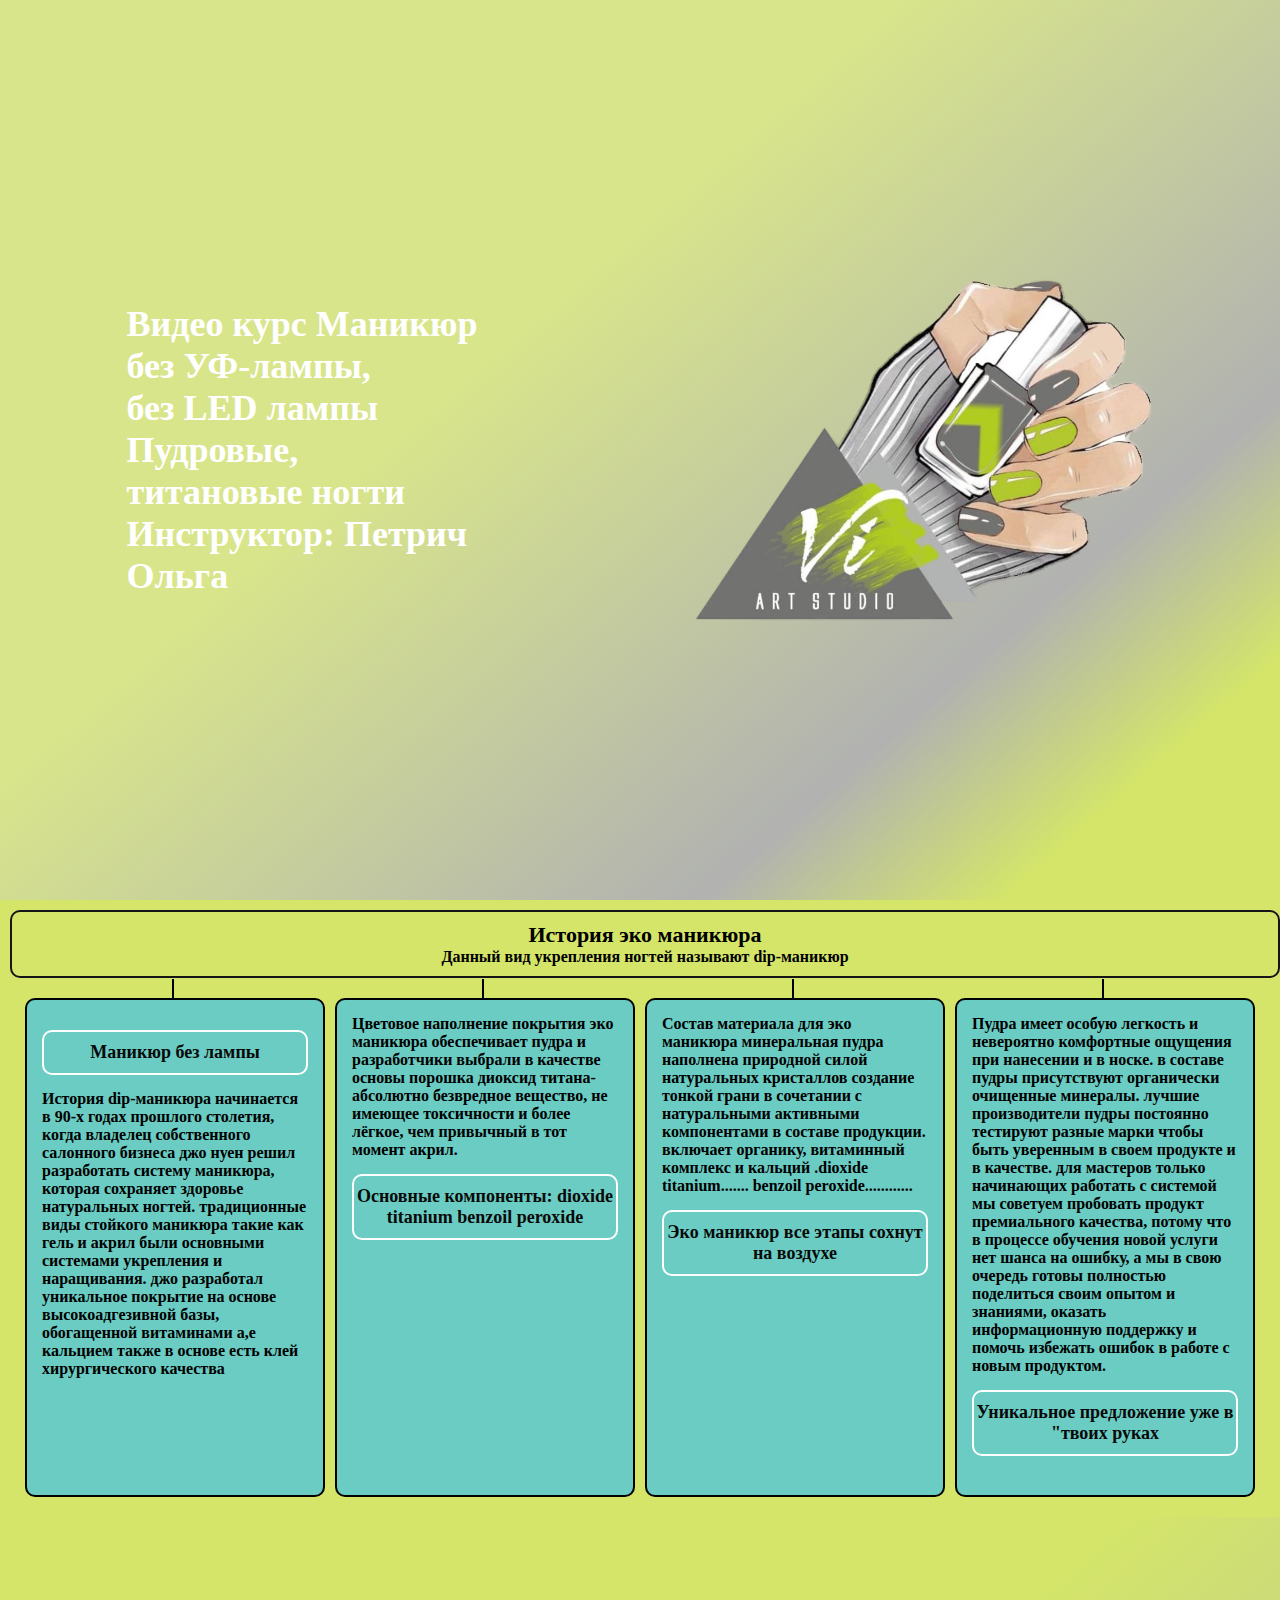
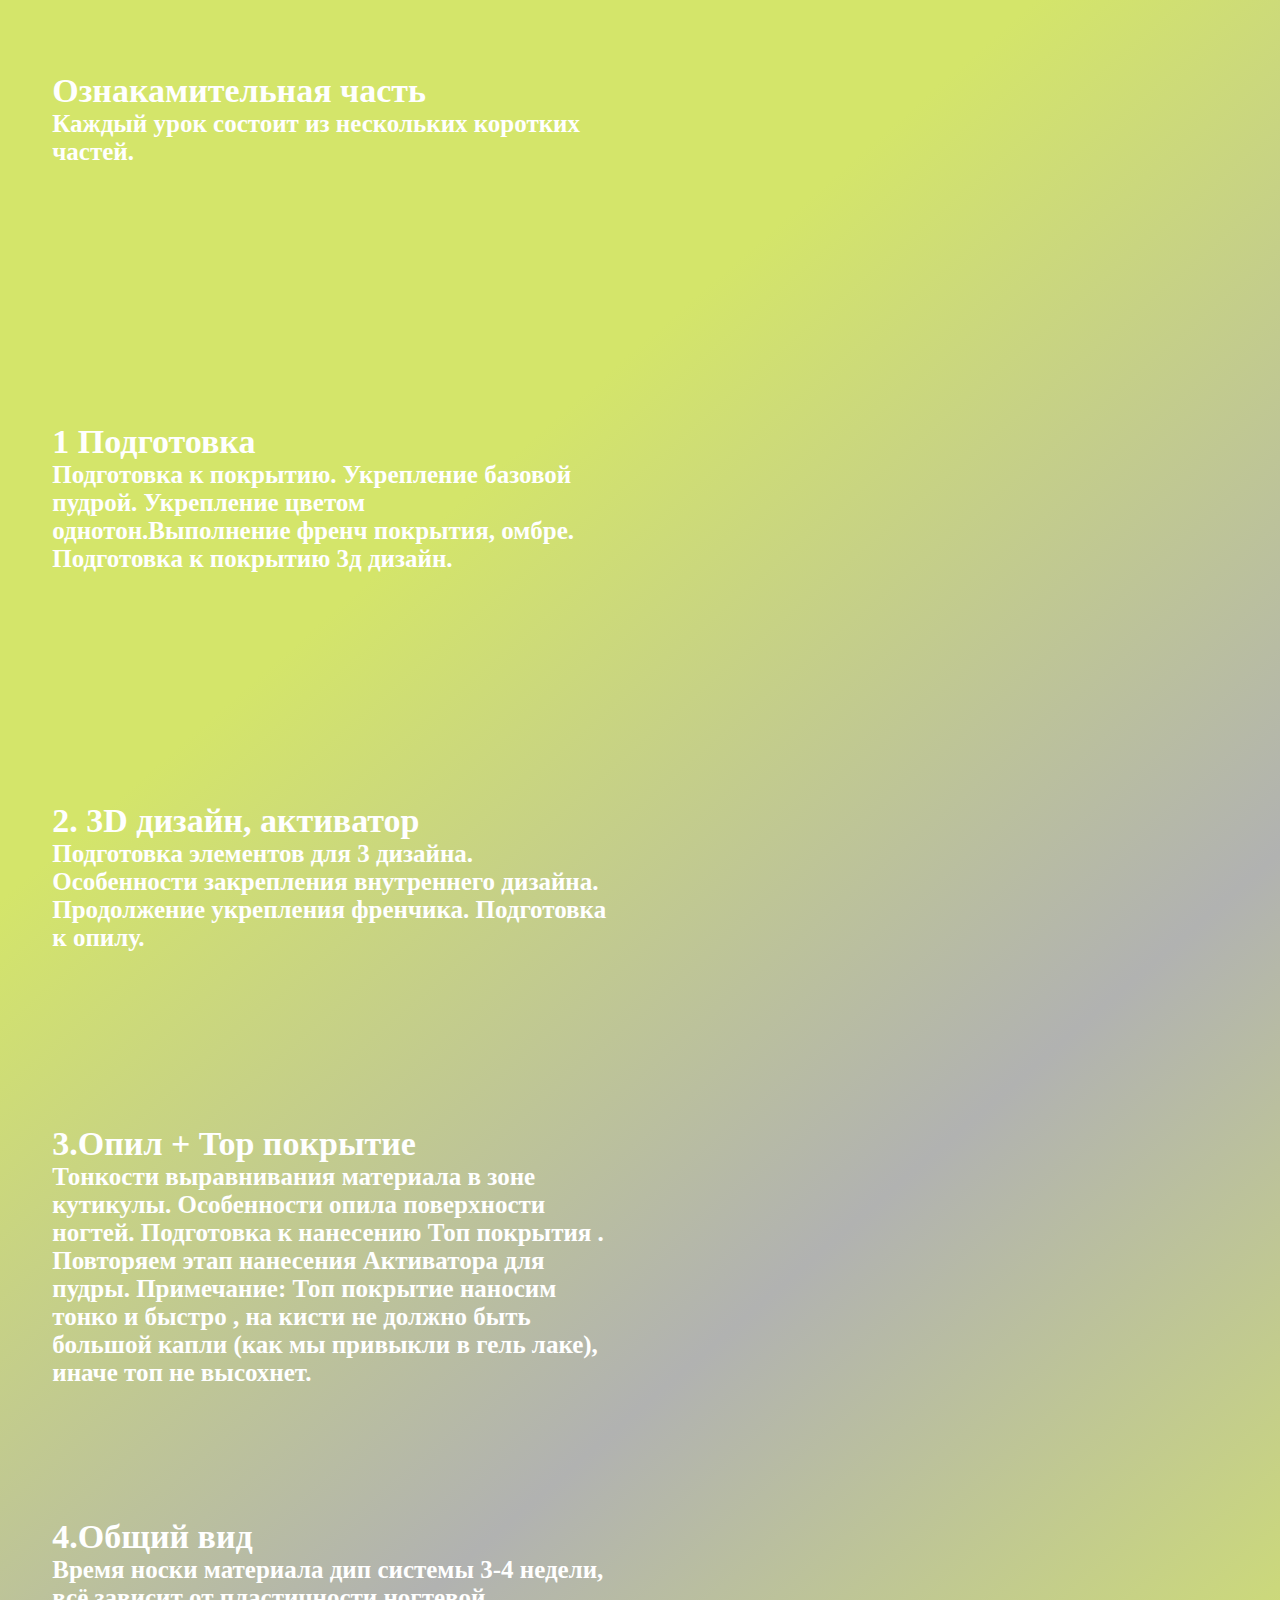
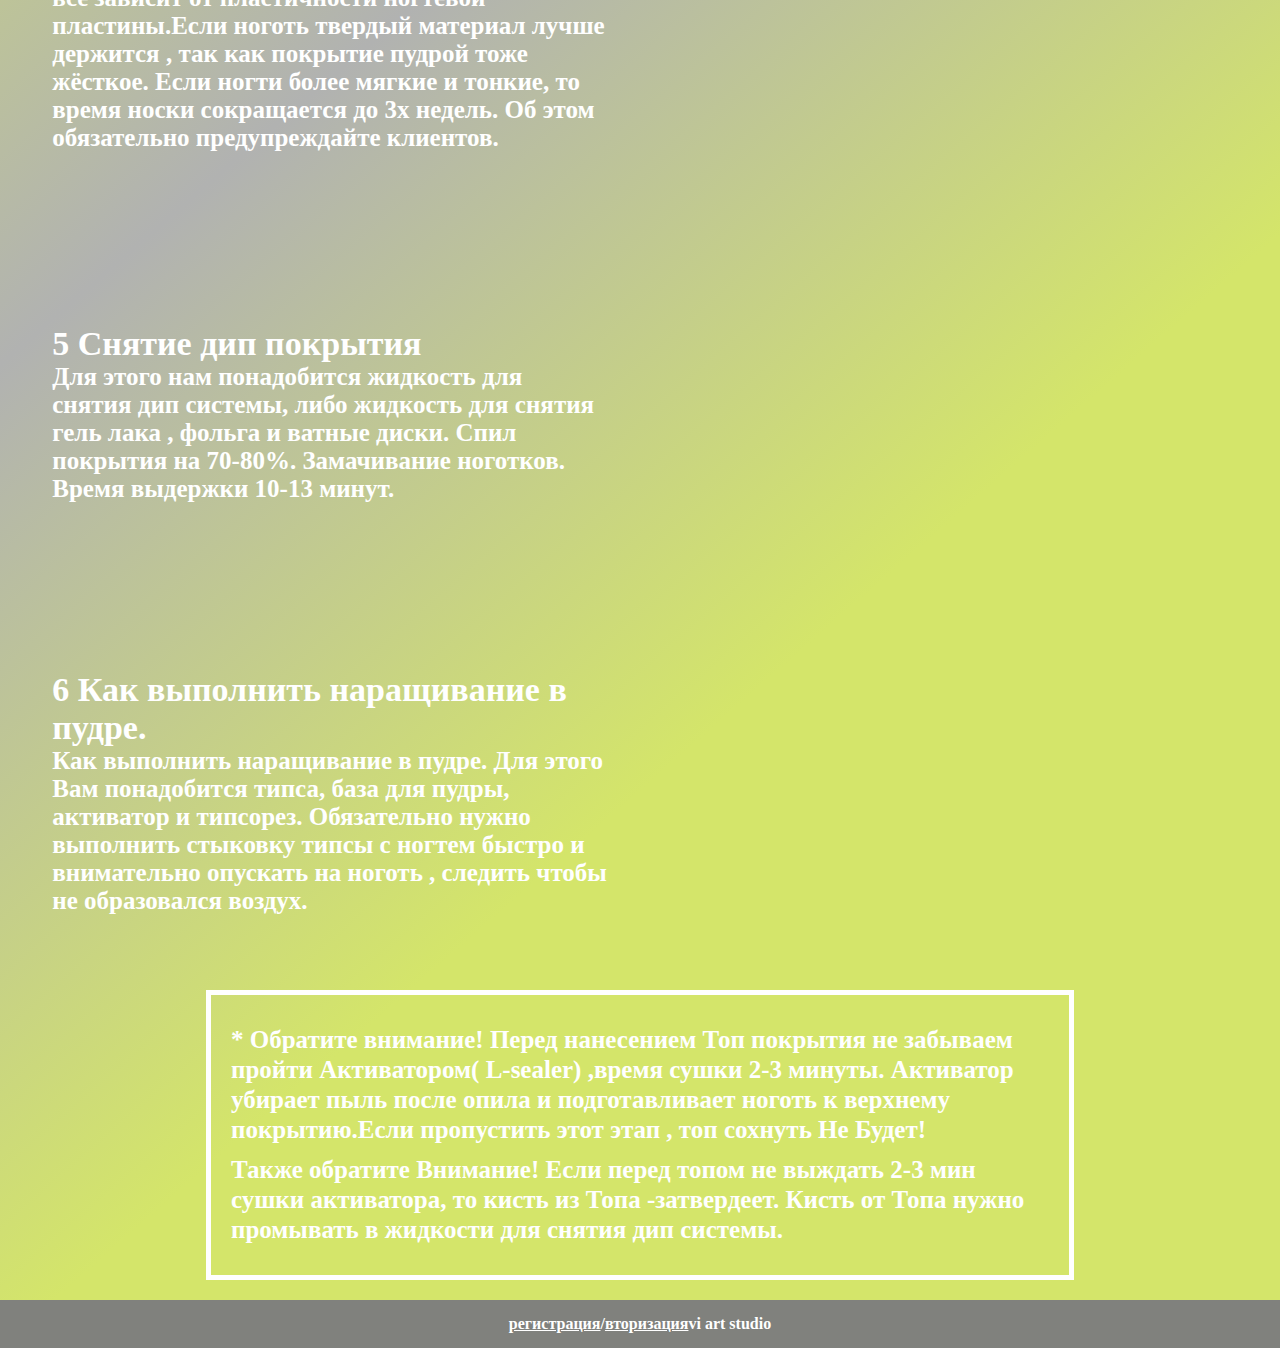
==== page.html @ 76c7f213 "Add files via upload" ====
<!DOCTYPE html>
<html lang="en">
<head>
    <meta charset="UTF-8">
    <meta name="viewport" content="width=device-width, initial-scale=1.0">
    <title>Document</title>
    <link rel="stylesheet" href="style.css">
</head>
<body>
    <div class="wrapper">
        <section class="main_screen">
           

            <div class="screen_container">
                <p>Видео курс Маникюр <br> без УФ-лампы, <br> без LED лампы <br> Пудровые, титановые ногти </p>
                <p>Инструктор: Петрич Ольга</p>
            </div>
            <img src="img/Background.png" alt=""  class="logo">
        </section>
        <!-- <div class="write_line"><p>Обучающий видео курс</p></div> -->
       <!--  -->
       <!-- <div class="slaids"> -->
       
        <div class="container_slider">
            <div class="start">
                <span>История эко маникюра</span>
                <p class="item_text">
                    Данный вид укрепления ногтей называют dip-маникюр</p>
            </div>
            <div class="tree_line">
                <!-- 1 -->
    
                <div class="item">
                    <p class="item_title">Маникюр без лампы</p>
                    <p class="item_text">История dip-маникюра начинается в 90-х годах прошлого столетия, когда владелец собственного салонного бизнеса джо нуен решил разработать систему маникюра, которая сохраняет здоровье натуральных ногтей.
                        традиционные виды стойкого маникюра такие как гель и акрил были основными системами укрепления и
                        наращивания.
                        джо разработал уникальное
                        покрытие на основе
                        высокоадгезивной базы, обогащенной витаминами а,е кальцием также в основе есть клей хирургического качества
                    </p>
                </div>
                <!-- 2 -->
                <div class="item">
                    <p class="item_text">
                        Цветовое наполнение покрытия эко маникюра обеспечивает пудра и разработчики выбрали в качестве основы порошка диоксид титана- абсолютно безвредное вещество, не имеющее токсичности и более лёгкое, чем привычный в тот момент акрил.
                    </p>
                    <p class="item_title">Основные компоненты:
                        dioxide titanium
                        benzoil peroxide
                        </p>

                </div>
                <!-- 3 -->
                <div class="item">
                    <p class="item_text">
                        Состав материала для эко маникюра минеральная пудра наполнена природной силой натуральных кристаллов
                        создание тонкой грани в сочетании с натуральными активными компонентами в составе продукции. включает органику, витаминный комплекс и кальций
                        .dioxide titanium....... benzoil peroxide............
                        
                    </p>
                    <p class="item_title">Эко маникюр все этапы сохнут на воздухе</p>

                </div>
                <!-- 4 -->
                <div class="item">
                    <p class="item_text">
                        Пудра имеет особую легкость и невероятно комфортные ощущения
                        при нанесении и в носке.
                        в составе пудры присутствуют органически очищенные минералы. лучшие производители пудры постоянно тестируют разные марки чтобы быть уверенным в своем продукте и в качестве.
                        для мастеров только начинающих работать с системой мы советуем пробовать продукт премиального качества, потому что в процессе обучения новой услуги нет шанса на ошибку, а мы в свою очередь готовы полностью поделиться своим опытом и знаниями, оказать информационную поддержку и помочь избежать ошибок в работе с новым продуктом.

                        
                    </p>
                    <p class="item_title">Уникальное
                        предложение уже
                        в "твоих руках
                        </p>

                </div>

            </div>
           
                    
        </div>
           
       
        <div class="main">
        <!-- 0 -->
        <section class="container">
            <div class="txt">
                <p class="txt_title">Ознакамительная часть</p>
                <p class="txt_txt">Каждый урок состоит из нескольких коротких частей.</p>
            </div>
            <div class="video">
                <iframe  height="315" src="https://www.youtube.com/embed/FHShA9vmBr4?si=SqCQkUYoY8HXj9FM" title="YouTube video player" frameborder="0" allow="accelerometer; autoplay; clipboard-write; encrypted-media; gyroscope; picture-in-picture; web-share" allowfullscreen></iframe>
            </div>

        </section>
        <!-- 1 -->
        <section class="container">
            <div class="txt">
                <p class="txt_title">1 Подготовка </p>
                <p class="txt_txt">Подготовка к покрытию. Укрепление базовой пудрой.  Укрепление цветом однотон.Выполнение френч покрытия, омбре. Подготовка к покрытию 3д дизайн.</p>
            </div>
            <div class="video">
                <iframe height="315" src="https://www.youtube.com/embed/FHShA9vmBr4?si=SqCQkUYoY8HXj9FM" title="YouTube video player" frameborder="0" allow="accelerometer; autoplay; clipboard-write; encrypted-media; gyroscope; picture-in-picture; web-share" allowfullscreen></iframe>
            </div>

        </section>
        <!-- 2 -->
        <section class="container">
            <div class="txt">
                <p class="txt_title">2. 3D дизайн, активатор</p>
                <p class="txt_txt">Подготовка элементов для 3 дизайна. Особенности закрепления внутреннего дизайна. Продолжение укрепления френчика. Подготовка к опилу.</p>
            </div>
            <div class="video">
                <iframe  height="315" src="https://www.youtube.com/embed/FHShA9vmBr4?si=SqCQkUYoY8HXj9FM" title="YouTube video player" frameborder="0" allow="accelerometer; autoplay; clipboard-write; encrypted-media; gyroscope; picture-in-picture; web-share" allowfullscreen></iframe>
            </div>

        </section>
        <!-- 3 -->
        <section class="container">
            <div class="txt">
                <p class="txt_title">3.Опил + Top покрытие</p>
                <p class="txt_txt">Тонкости выравнивания материала в зоне кутикулы. Особенности опила поверхности ногтей. Подготовка к нанесению Топ покрытия . Повторяем этап нанесения Активатора для пудры. Примечание: Топ покрытие наносим тонко и быстро , на кисти не должно быть большой капли (как мы привыкли в гель лаке), иначе топ не высохнет.</p>
            </div>
            <div class="video">
                <iframe  height="315" src="https://www.youtube.com/embed/FHShA9vmBr4?si=SqCQkUYoY8HXj9FM" title="YouTube video player" frameborder="0" allow="accelerometer; autoplay; clipboard-write; encrypted-media; gyroscope; picture-in-picture; web-share" allowfullscreen></iframe>
            </div>

        </section>
        <!-- 4 -->
        <section class="container">
            <div class="txt">
                <p class="txt_title">4.Общий вид</p>
                <p class="txt_txt">Время носки материала дип системы 3-4 недели, всё зависит от пластичности ногтевой пластины.Если ноготь твердый материал лучше держится , так как покрытие пудрой тоже жёсткое. Если ногти более мягкие и тонкие, то время носки сокращается до 3х недель. Об этом обязательно предупреждайте клиентов.</p>
            </div>
            <div class="video">
                <iframe  height="315" src="https://www.youtube.com/embed/FHShA9vmBr4?si=SqCQkUYoY8HXj9FM" title="YouTube video player" frameborder="0" allow="accelerometer; autoplay; clipboard-write; encrypted-media; gyroscope; picture-in-picture; web-share" allowfullscreen></iframe>
            </div>

        </section>
        <!-- 5 -->
        <section class="container">
            <div class="txt">
                <p class="txt_title">5 Снятие дип покрытия</p>
                <p class="txt_txt">Для этого нам понадобится жидкость для снятия дип системы, либо жидкость для снятия гель лака , фольга и ватные диски. Спил покрытия на 70-80%. Замачивание ноготков. Время выдержки 10-13 минут.</p>
            </div>
            <div class="video">
                <iframe  height="315" src="https://www.youtube.com/embed/FHShA9vmBr4?si=SqCQkUYoY8HXj9FM" title="YouTube video player" frameborder="0" allow="accelerometer; autoplay; clipboard-write; encrypted-media; gyroscope; picture-in-picture; web-share" allowfullscreen></iframe>
            </div>

        </section>
        <!-- 6 -->
        <section class="container">
            <div class="txt">
                <p class="txt_title">6 Как выполнить наращивание в пудре.</p>
                <p class="txt_txt">Как выполнить наращивание в пудре. Для этого Вам понадобится типса, база для пудры, активатор и типсорез. Обязательно нужно выполнить стыковку типсы с ногтем быстро и внимательно опускать на ноготь , следить чтобы не образовался воздух.</p>
            </div>
            <div class="video">
                <iframe  height="315" src="https://www.youtube.com/embed/FHShA9vmBr4?si=SqCQkUYoY8HXj9FM" title="YouTube video player" frameborder="0" allow="accelerometer; autoplay; clipboard-write; encrypted-media; gyroscope; picture-in-picture; web-share" allowfullscreen></iframe>
            </div>

        </section>
        <!--  -->
        <section class="only_txt">
            <p>* Обратите внимание! Перед нанесением Топ покрытия не забываем пройти Активатором( L-sealer) ,время сушки 2-3 минуты. Активатор убирает пыль после опила и подготавливает ноготь к верхнему покрытию.Если пропустить этот этап , топ сохнуть Не Будет!</p>
            <p>Также обратите Внимание! Если перед топом не выждать 2-3 мин сушки активатора, то кисть из Топа -затвердеет.
                Кисть от Топа нужно промывать в жидкости для снятия дип системы.</p>
        </section>
       </div>
    </div>
    <footer class="footer">
        <a href="authReg.html">регистрация</a>/
        <a href="autrhLogin.html">вторизация</a>
        <span>vi art studio</span>
    </footer>
    <script src="script.js"></script>
</body>
</html>
---- style.css ----
*{
    margin: 0;
    padding: 0;
    font-family: Bahnschrift;
    font-weight: bold;
    color: #fff;
    box-sizing: border-box;

}
iframe{
    width: 100%;
}
.video{
   width: 556px;
}
.wrapper{
    width: 100%;
    /* height: 100vh; */
    /* background: linear-gradient(139deg ,#d8e58b 24%,#b1b2b1 50%,#d4e56a 74%); */
}

.write_line{
    height: 150px;
    background-color: white;
    font-size: 36px;
    display: flex;
    justify-content: center;
    align-items: center;

}
.write_line p{
    color: black;

}
.logo{
    width: 37%;
}
.main_screen{
    background: linear-gradient(139deg ,#d8e58b 39%,#b1b2b1 75%,#d4e56a 88%);
    padding: 20px;
    width: 100%;
    height: 100vh;
    display: flex;
    justify-content: space-around;
    align-items: center;
}
.screen_container{
    width: 355px;
}
.main{
    background: linear-gradient(139deg ,#d4e56a 24%,#b1b2b1 50%,#d4e56a 74%);
    padding: 20px;
}

.screen_container p{
    
    font-size: 36px;
}
.container{
    padding: 30px 0px;
    display: flex;
    justify-content: space-around;
    align-items: center;
    flex-wrap: wrap;
}
.txt{
    width: 555px;
    margin-bottom: 15px;
}
.txt_title{
    font-size: 34px;
    /* width: 378px; */

}
.txt_txt{
    font-size: 25px;
    
}
.only_txt{
    width: 70%;
    margin: 0 auto;
    font-size: 36px;
    border: solid 5px #fff;
    padding: 20px;
    line-height: 30px;
}
.only_txt p{
    font-size: 25px;
    margin: 10px 0px;
}



.item{
    width: 300px;
    /* height: 200px; */
    color: #b1b2b1;
    background-color: #fff;
    margin: 5px;

}

.container_slider{
    /* display: flex; */
    width: 100%;
    padding: 10px 0 0 10px;
    background-color: #d4e56a;
    /* height: 477px; */
   
    /* border: solid 2px red; */


}
.start{
    width: 100%;
    padding: 10px;
    border: solid 2px rgb(21, 21, 21);
    border-radius: 10px;
    text-align: center;

}
.start span{
    color: #000;
    font-size: 22px;
}
.tree_line{
    display: flex;
    flex-wrap: wrap;
    justify-content: center;
    padding-top: 20px;
}
.item{
    width: 300px;
    min-height: 499px;
    background-color: #6accc3;
    border: solid 2px rgb(0, 0, 0);

    border-radius: 10px;
    padding: 15px;
    font-size: 22px;
    position: relative;
    margin: 0px 10px 20px 0px

}
.item_title{
    color: #090909;
    border: solid 2px white;
    border-radius: 10px;
    padding: 10px 0px;
    text-align: center;
    font-size: 18px;
    margin: 15px 0px;

}
.item_text{
    font-size: 16px;
    color: #000;
}

.item::before{
    content: '';
    width: 2px;
    background-color: #000;
    height: 21px;
    position: absolute;
    left: 49%;
    top: -21px;
}

@media (max-width:700px) {
    .main_screen{
        flex-wrap: wrap;
    }
    
    .only_txt{
        width: 100%
    }
    .logo{
        width: 70%;
    }
}

.footer{
    width: 100%;
    height: 48px;
    background-color: #80817d;
   display: flex;
   justify-content: center;
   align-items: center;
}
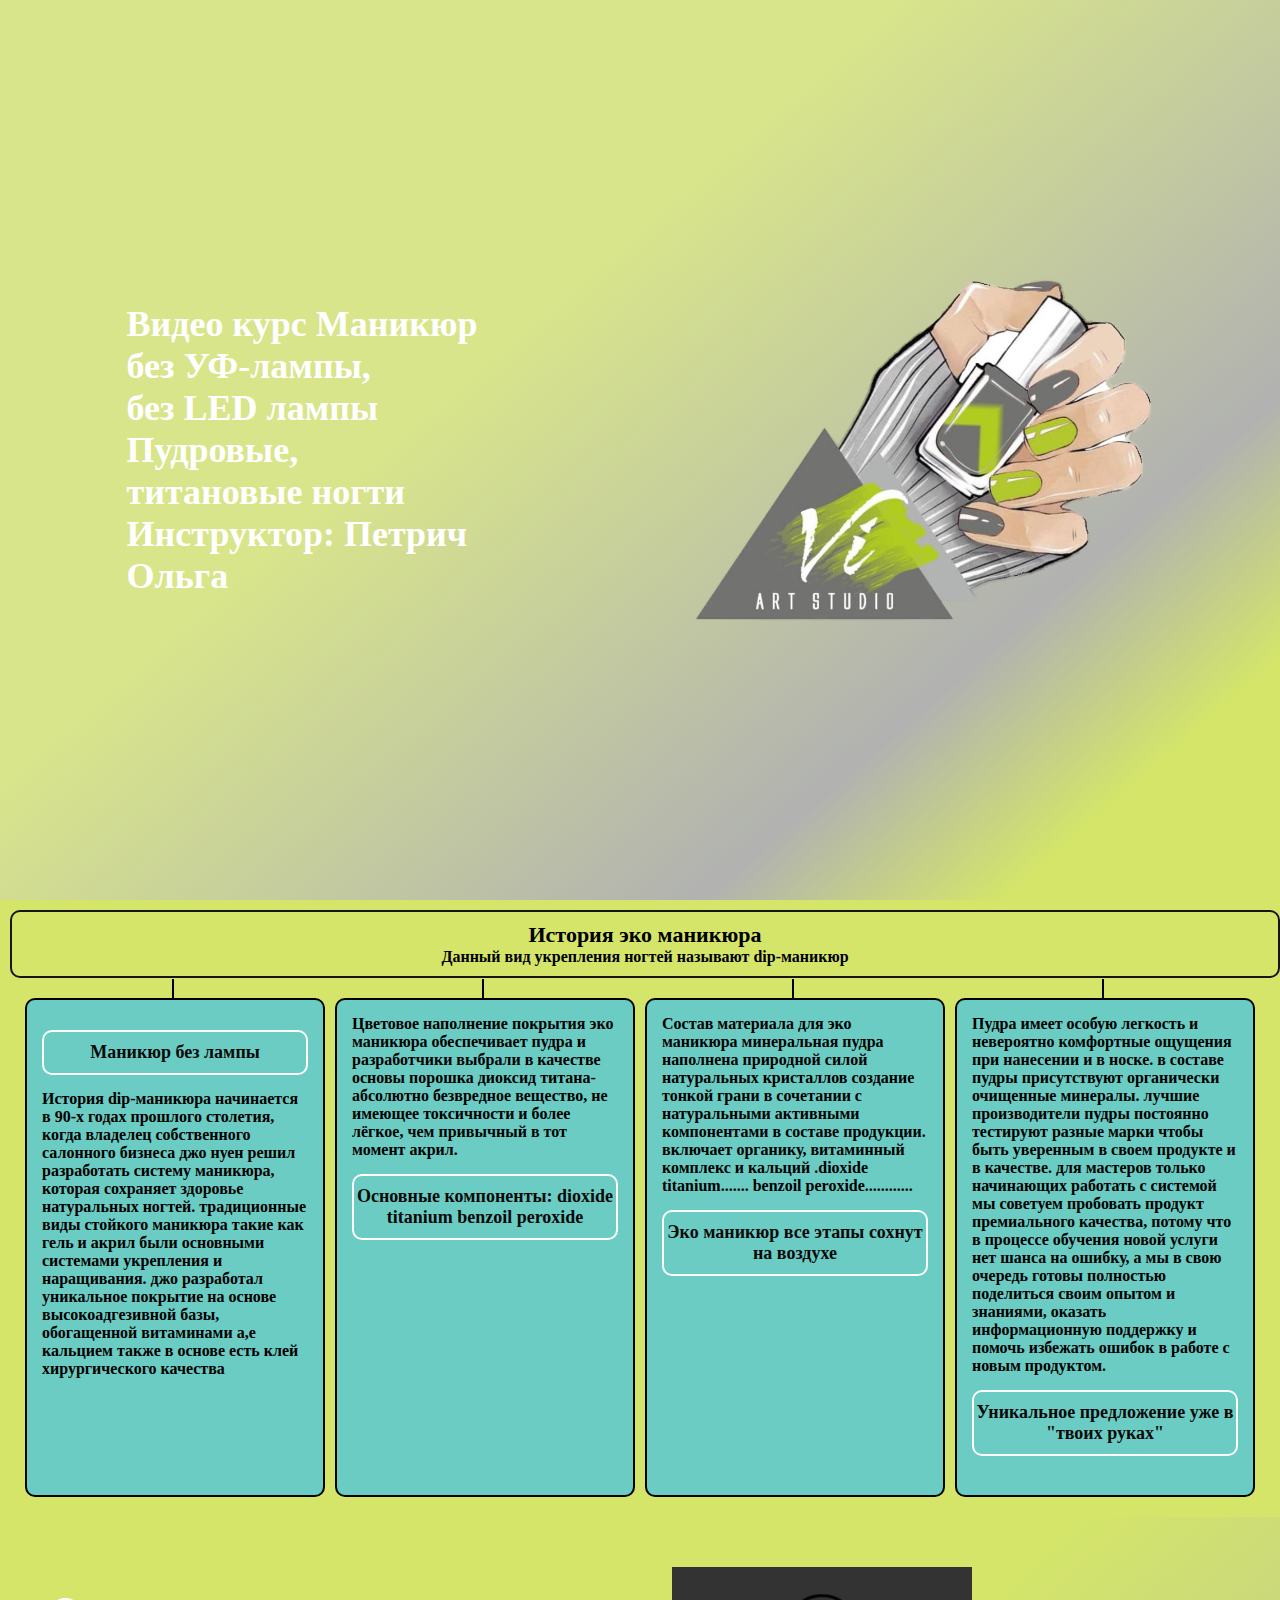
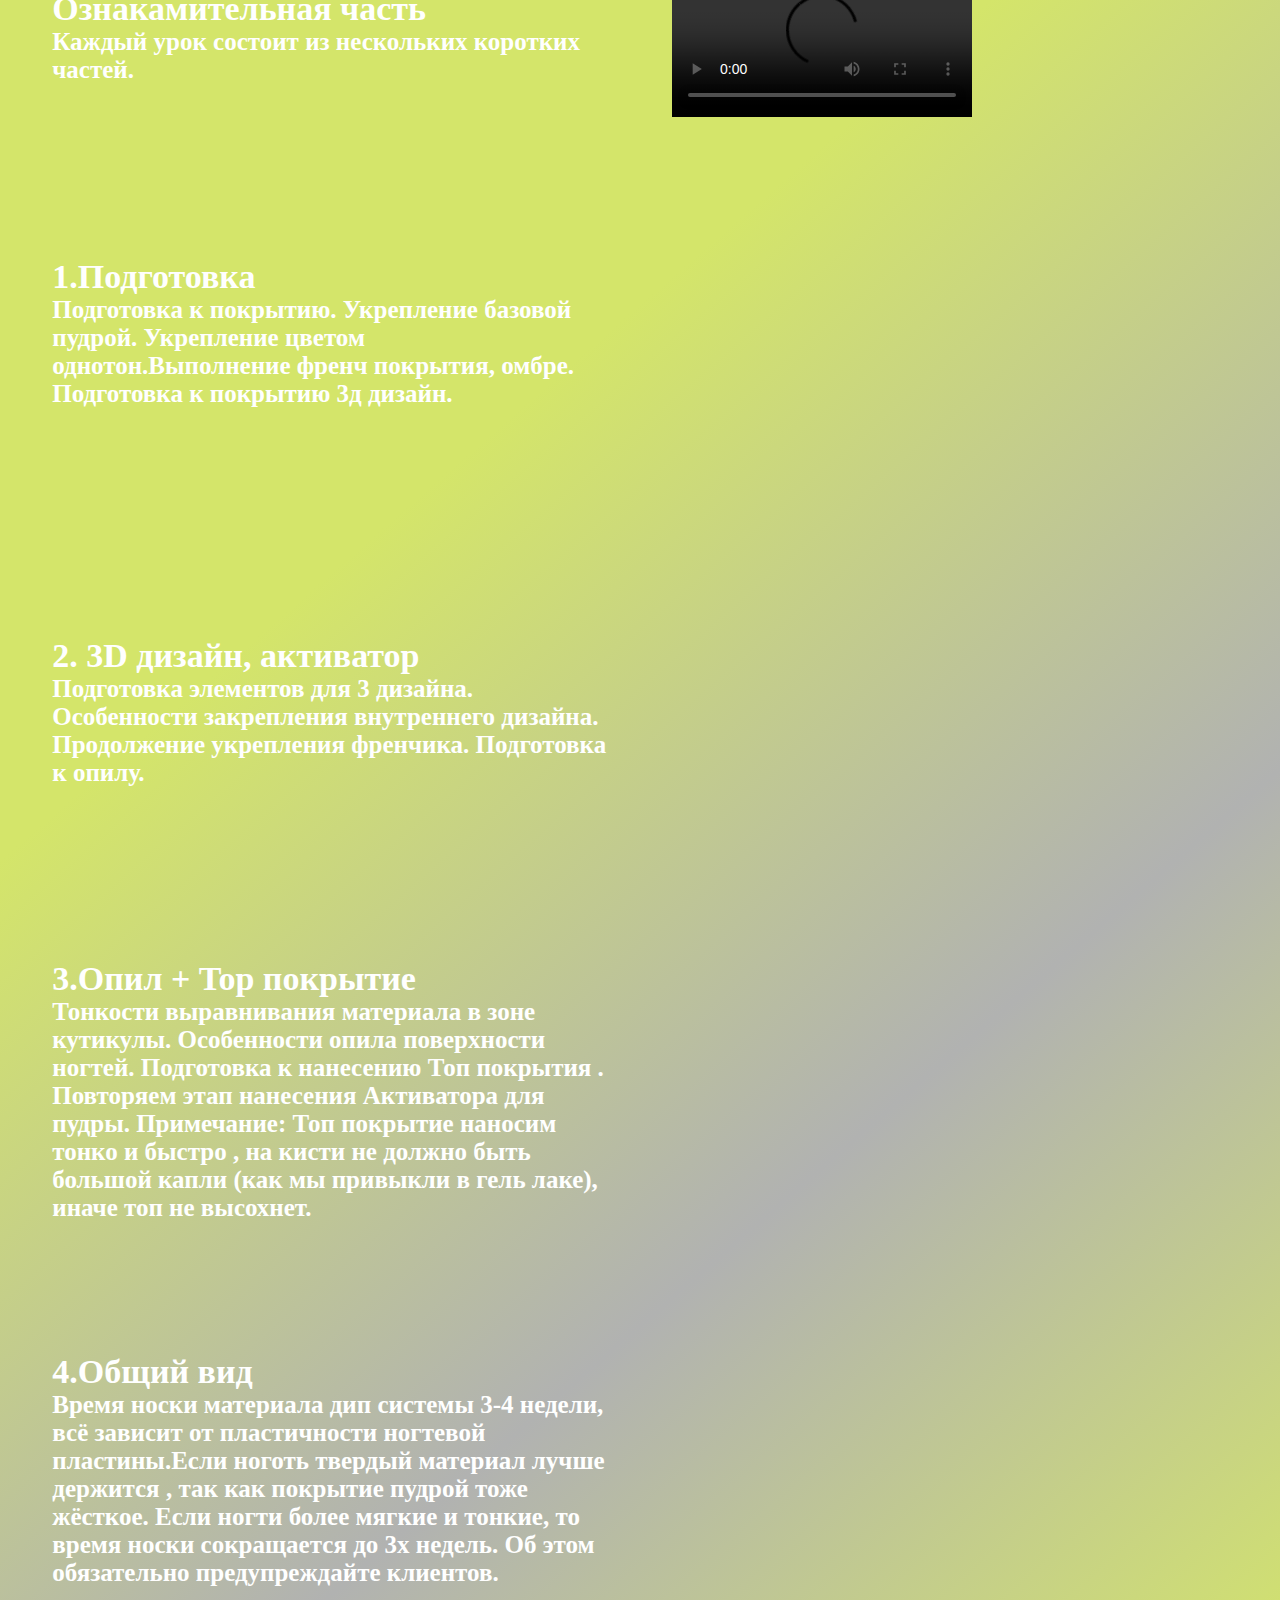
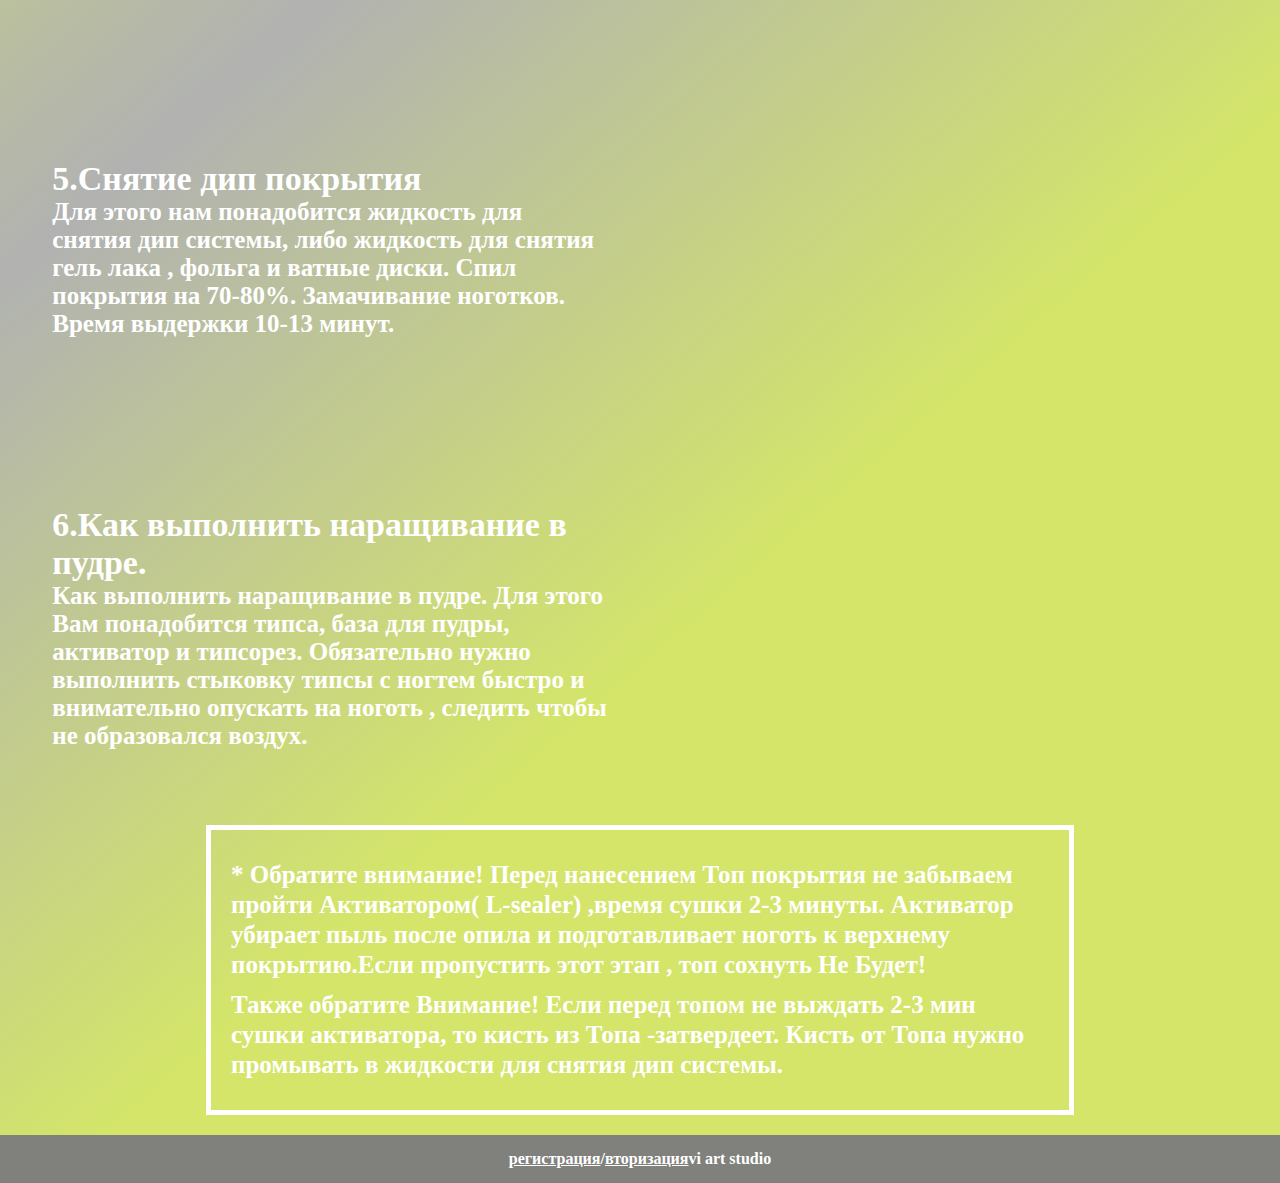
==== commit 2b4ba191: "Update page.html" ====
--- a/page.html
+++ b/page.html
@@ -74,7 +74,7 @@
                     </p>
                     <p class="item_title">Уникальное
                         предложение уже
-                        в "твоих руках
+                        в "твоих руках"
                         </p>
 
                 </div>
@@ -83,7 +83,7 @@
            
                     
         </div>
-           
+           <!--  -->
        
         <div class="main">
         <!-- 0 -->
@@ -93,21 +93,24 @@
                 <p class="txt_txt">Каждый урок состоит из нескольких коротких частей.</p>
             </div>
             <div class="video">
-                <iframe  height="315" src="https://www.youtube.com/embed/FHShA9vmBr4?si=SqCQkUYoY8HXj9FM" title="YouTube video player" frameborder="0" allow="accelerometer; autoplay; clipboard-write; encrypted-media; gyroscope; picture-in-picture; web-share" allowfullscreen></iframe>
+                <video src="6.mp4" controls="controls" ></video>
+               
             </div>
 
         </section>
         <!-- 1 -->
         <section class="container">
             <div class="txt">
-                <p class="txt_title">1 Подготовка </p>
+                <p class="txt_title">1.Подготовка </p>
                 <p class="txt_txt">Подготовка к покрытию. Укрепление базовой пудрой.  Укрепление цветом однотон.Выполнение френч покрытия, омбре. Подготовка к покрытию 3д дизайн.</p>
             </div>
             <div class="video">
-                <iframe height="315" src="https://www.youtube.com/embed/FHShA9vmBr4?si=SqCQkUYoY8HXj9FM" title="YouTube video player" frameborder="0" allow="accelerometer; autoplay; clipboard-write; encrypted-media; gyroscope; picture-in-picture; web-share" allowfullscreen></iframe>
+                <iframe height="315" src="https://www.youtube.com/embed/-zb2f189sy4?si=dGbaboOLIB2LX8D3" title="YouTube video player" frameborder="0" allow="accelerometer; autoplay; clipboard-write; encrypted-media; gyroscope; picture-in-picture; web-share" allowfullscreen></iframe>
             </div>
 
         </section>
+
+       
         <!-- 2 -->
         <section class="container">
             <div class="txt">
@@ -115,7 +118,7 @@
                 <p class="txt_txt">Подготовка элементов для 3 дизайна. Особенности закрепления внутреннего дизайна. Продолжение укрепления френчика. Подготовка к опилу.</p>
             </div>
             <div class="video">
-                <iframe  height="315" src="https://www.youtube.com/embed/FHShA9vmBr4?si=SqCQkUYoY8HXj9FM" title="YouTube video player" frameborder="0" allow="accelerometer; autoplay; clipboard-write; encrypted-media; gyroscope; picture-in-picture; web-share" allowfullscreen></iframe>
+                <iframe  height="315" src="https://www.youtube.com/embed/PRKvSzUff7M?si=_4J4Dbgw73G_XtN6" title="YouTube video player" frameborder="0" allow="accelerometer; autoplay; clipboard-write; encrypted-media; gyroscope; picture-in-picture; web-share" allowfullscreen></iframe>
             </div>
 
         </section>
@@ -126,25 +129,26 @@
                 <p class="txt_txt">Тонкости выравнивания материала в зоне кутикулы. Особенности опила поверхности ногтей. Подготовка к нанесению Топ покрытия . Повторяем этап нанесения Активатора для пудры. Примечание: Топ покрытие наносим тонко и быстро , на кисти не должно быть большой капли (как мы привыкли в гель лаке), иначе топ не высохнет.</p>
             </div>
             <div class="video">
-                <iframe  height="315" src="https://www.youtube.com/embed/FHShA9vmBr4?si=SqCQkUYoY8HXj9FM" title="YouTube video player" frameborder="0" allow="accelerometer; autoplay; clipboard-write; encrypted-media; gyroscope; picture-in-picture; web-share" allowfullscreen></iframe>
+                <iframe  height="315" src="https://www.youtube.com/embed/syJak3BbA2g?si=36z3Lc7uNhipNK3k" title="YouTube video player" frameborder="0" allow="accelerometer; autoplay; clipboard-write; encrypted-media; gyroscope; picture-in-picture; web-share" allowfullscreen></iframe>
             </div>
 
         </section>
         <!-- 4 -->
         <section class="container">
             <div class="txt">
+                
                 <p class="txt_title">4.Общий вид</p>
                 <p class="txt_txt">Время носки материала дип системы 3-4 недели, всё зависит от пластичности ногтевой пластины.Если ноготь твердый материал лучше держится , так как покрытие пудрой тоже жёсткое. Если ногти более мягкие и тонкие, то время носки сокращается до 3х недель. Об этом обязательно предупреждайте клиентов.</p>
             </div>
             <div class="video">
-                <iframe  height="315" src="https://www.youtube.com/embed/FHShA9vmBr4?si=SqCQkUYoY8HXj9FM" title="YouTube video player" frameborder="0" allow="accelerometer; autoplay; clipboard-write; encrypted-media; gyroscope; picture-in-picture; web-share" allowfullscreen></iframe>
+                <iframe  height="315" src="https://www.youtube.com/embed/l76Y7yDpmDQ?si=_fGGh1kJobJICCv7" title="YouTube video player" frameborder="0" allow="accelerometer; autoplay; clipboard-write; encrypted-media; gyroscope; picture-in-picture; web-share" allowfullscreen></iframe>
             </div>
 
         </section>
         <!-- 5 -->
         <section class="container">
             <div class="txt">
-                <p class="txt_title">5 Снятие дип покрытия</p>
+                <p class="txt_title">5.Снятие дип покрытия</p>
                 <p class="txt_txt">Для этого нам понадобится жидкость для снятия дип системы, либо жидкость для снятия гель лака , фольга и ватные диски. Спил покрытия на 70-80%. Замачивание ноготков. Время выдержки 10-13 минут.</p>
             </div>
             <div class="video">
@@ -155,11 +159,12 @@
         <!-- 6 -->
         <section class="container">
             <div class="txt">
-                <p class="txt_title">6 Как выполнить наращивание в пудре.</p>
+                <p class="txt_title">6.Как выполнить наращивание в пудре.</p>
+               
                 <p class="txt_txt">Как выполнить наращивание в пудре. Для этого Вам понадобится типса, база для пудры, активатор и типсорез. Обязательно нужно выполнить стыковку типсы с ногтем быстро и внимательно опускать на ноготь , следить чтобы не образовался воздух.</p>
             </div>
             <div class="video">
-                <iframe  height="315" src="https://www.youtube.com/embed/FHShA9vmBr4?si=SqCQkUYoY8HXj9FM" title="YouTube video player" frameborder="0" allow="accelerometer; autoplay; clipboard-write; encrypted-media; gyroscope; picture-in-picture; web-share" allowfullscreen></iframe>
+                <iframe  height="315" src="https://www.youtube.com/embed/wxHUZ9YdALY?si=_rnGNYnSbQ4Uh2-4" title="YouTube video player" frameborder="0" allow="accelerometer; autoplay; clipboard-write; encrypted-media; gyroscope; picture-in-picture; web-share" allowfullscreen></iframe>
             </div>
 
         </section>
@@ -176,6 +181,8 @@
         <a href="autrhLogin.html">вторизация</a>
         <span>vi art studio</span>
     </footer>
-    <script src="script.js"></script>
+
+   
+    <!-- <script src="script.js"></script> -->
 </body>
-</html>+</html>
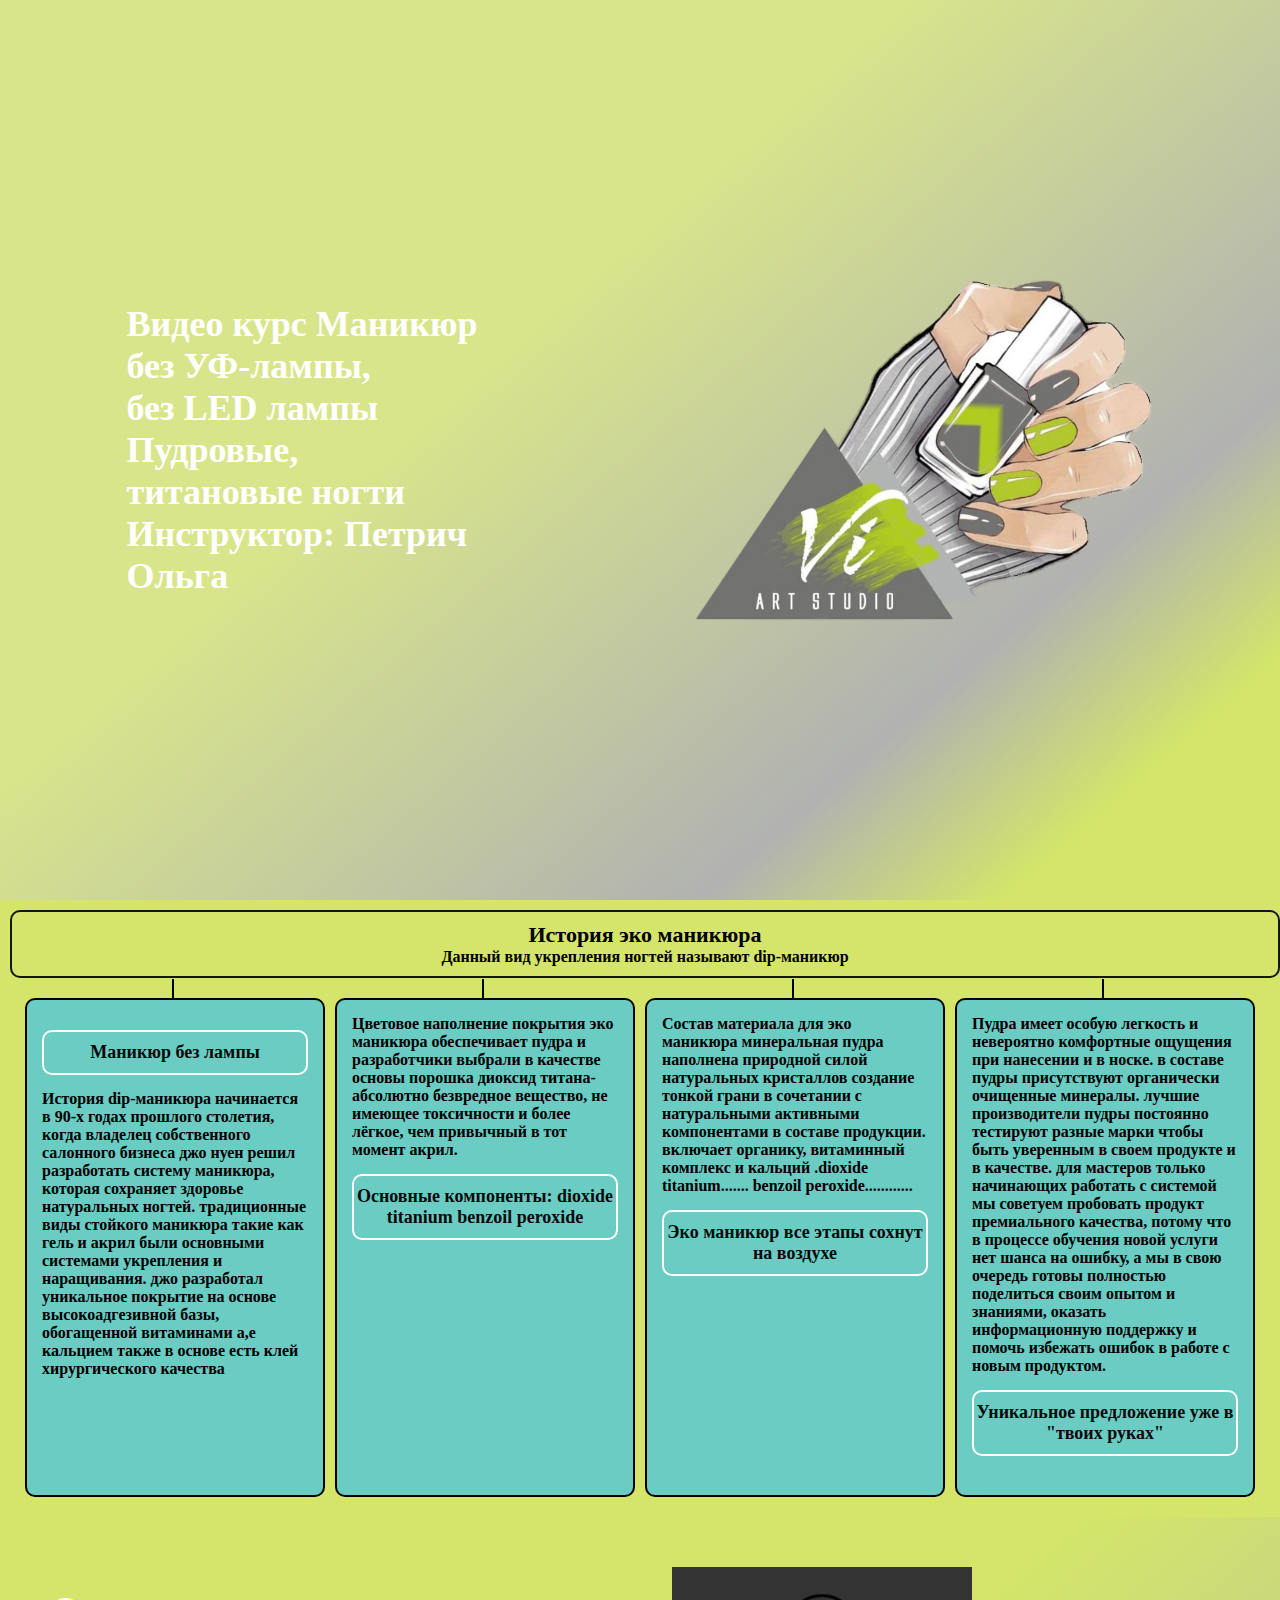
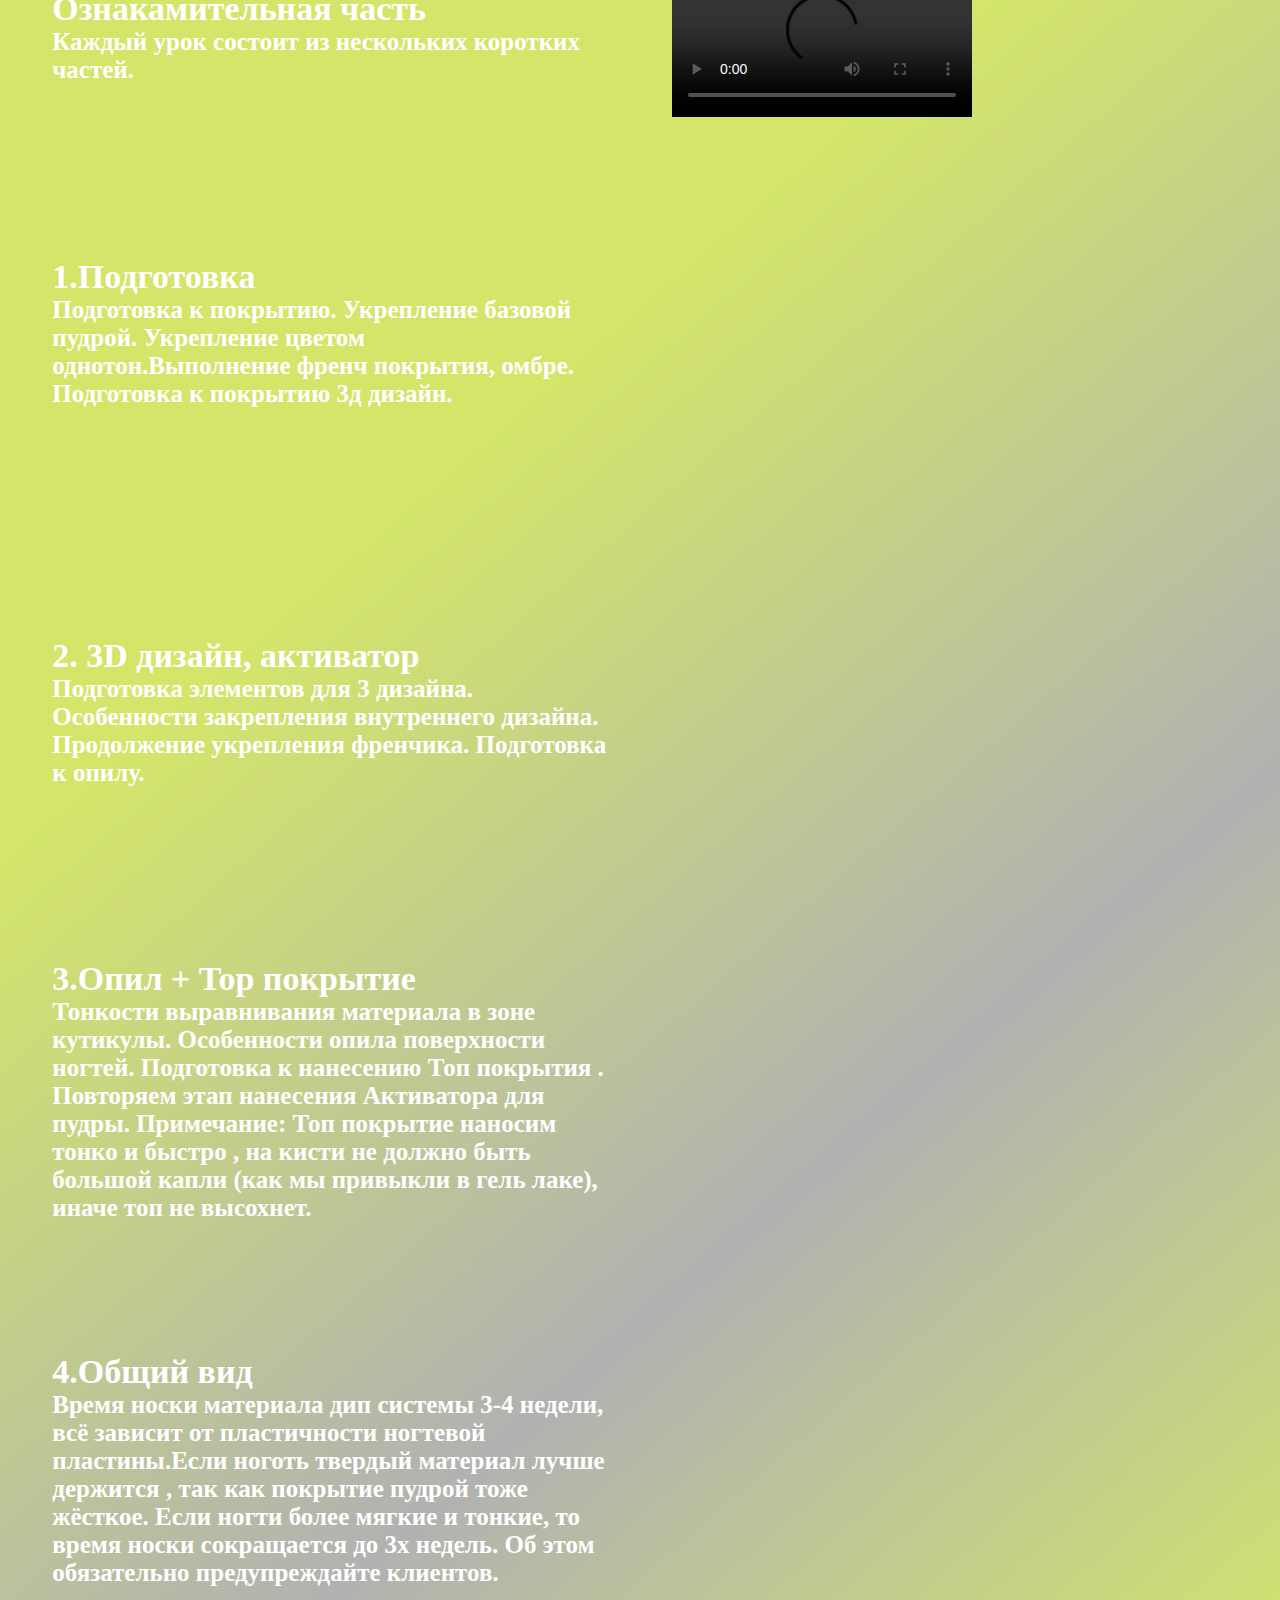
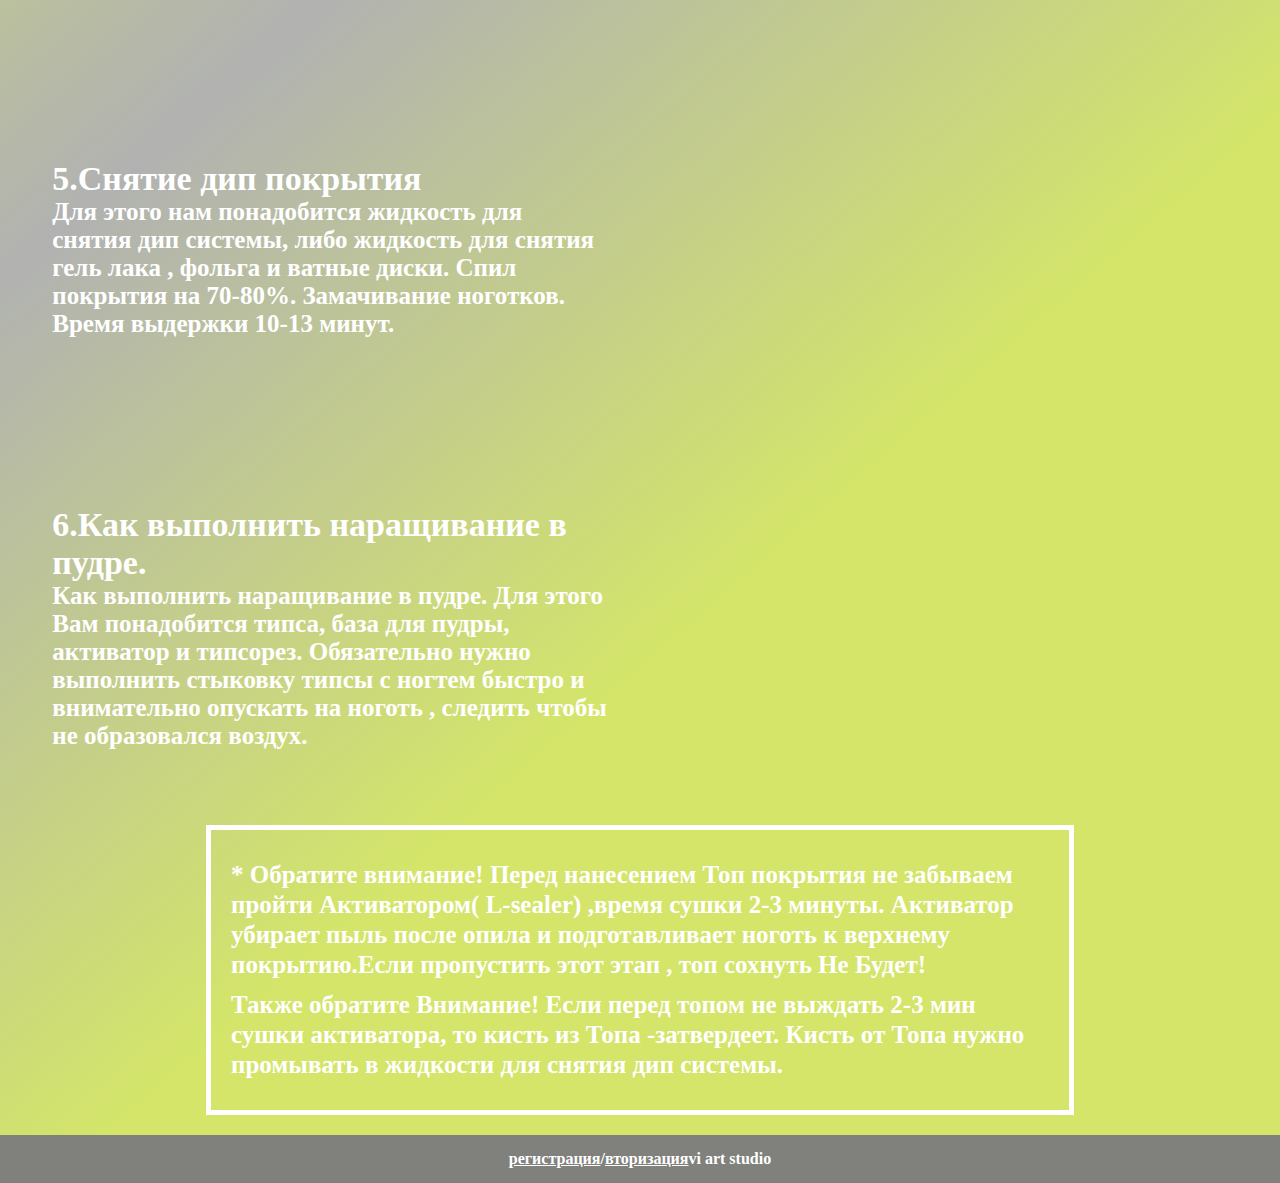
==== commit eda78e0e: "Update page.html" ====
--- a/page.html
+++ b/page.html
@@ -152,7 +152,7 @@
                 <p class="txt_txt">Для этого нам понадобится жидкость для снятия дип системы, либо жидкость для снятия гель лака , фольга и ватные диски. Спил покрытия на 70-80%. Замачивание ноготков. Время выдержки 10-13 минут.</p>
             </div>
             <div class="video">
-                <iframe  height="315" src="https://www.youtube.com/embed/FHShA9vmBr4?si=SqCQkUYoY8HXj9FM" title="YouTube video player" frameborder="0" allow="accelerometer; autoplay; clipboard-write; encrypted-media; gyroscope; picture-in-picture; web-share" allowfullscreen></iframe>
+                <iframe  height="315" src="https://www.youtube.com/embed/Ip4KZd3VSsY?si=wKUkVNnTPjvnmA2u" title="YouTube video player" frameborder="0" allow="accelerometer; autoplay; clipboard-write; encrypted-media; gyroscope; picture-in-picture; web-share" allowfullscreen></iframe>
             </div>
 
         </section>
